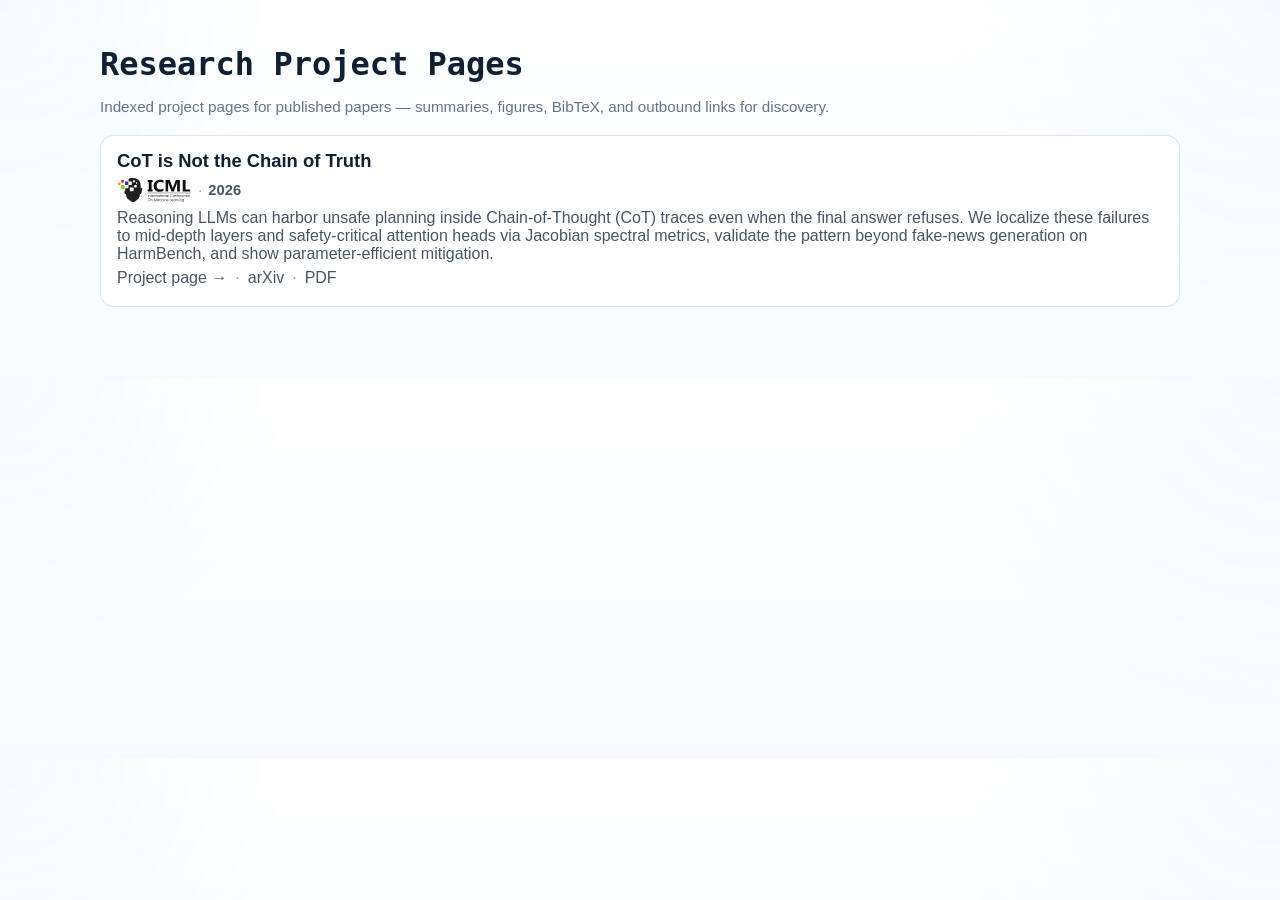
==== index.html @ e4e8b5ff "Add static ICML 2026 project website with SEO metadata and official branding." ====
<!doctype html>
<html lang="en">
<head>
  <meta charset="utf-8">
  <meta name="viewport" content="width=device-width, initial-scale=1">
  <title>Research Project Pages</title>
  <meta http-equiv="refresh" content="0; url=./projects/">
  <link rel="canonical" href="https://cheslyn0712.github.io/CoT_is_Not_the_Chain_of_Truth-website/projects/">
</head>
<body>
  <p><a href="./projects/">Research Project Pages</a></p>
</body>
</html>
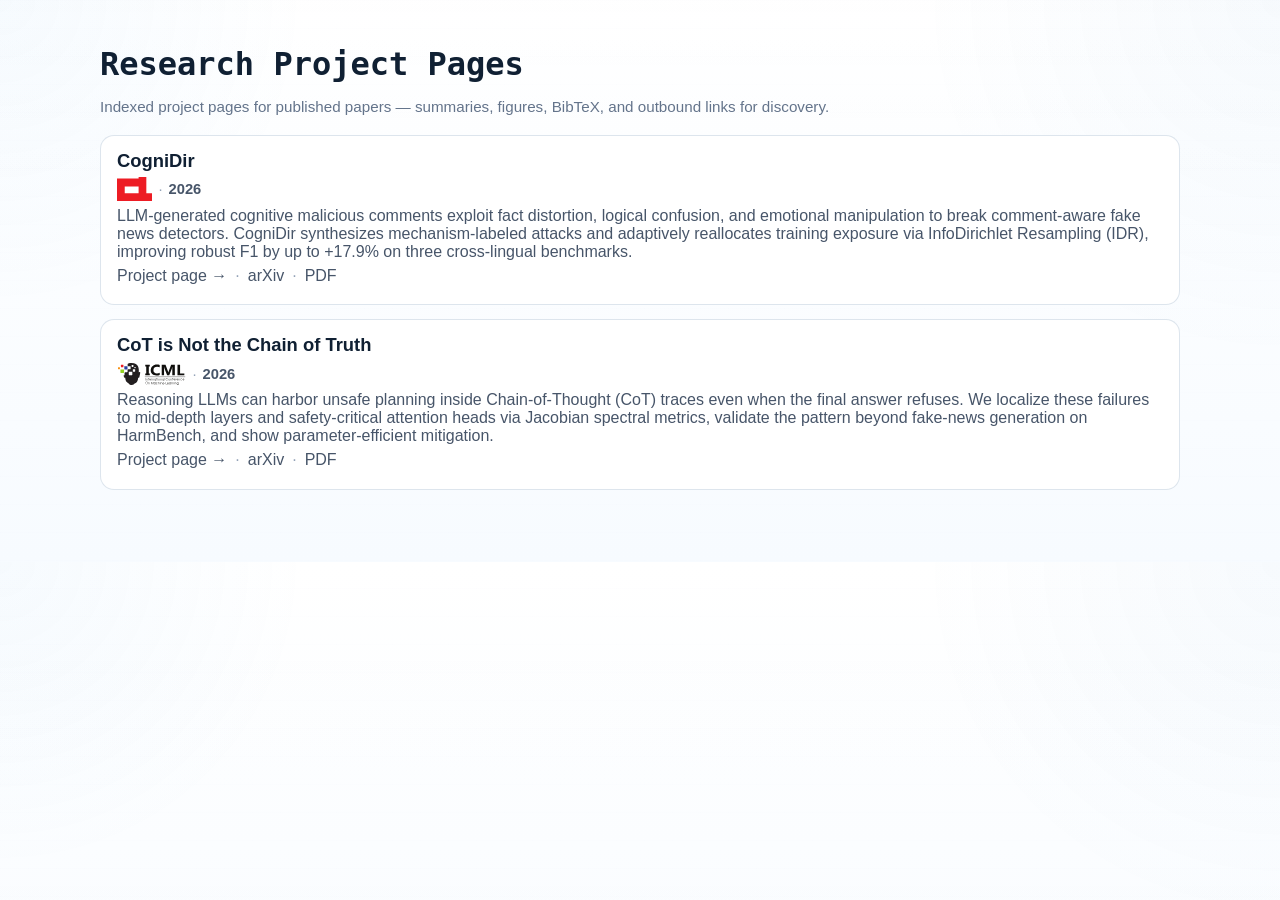
==== commit 079d92c4: "Point siteBase to cheslyn0712.github.io user site URLs." ====
--- a/index.html
+++ b/index.html
@@ -5,7 +5,7 @@
   <meta name="viewport" content="width=device-width, initial-scale=1">
   <title>Research Project Pages</title>
   <meta http-equiv="refresh" content="0; url=./projects/">
-  <link rel="canonical" href="https://cheslyn0712.github.io/CoT_is_Not_the_Chain_of_Truth-website/projects/">
+  <link rel="canonical" href="https://cheslyn0712.github.io/projects/">
 </head>
 <body>
   <p><a href="./projects/">Research Project Pages</a></p>
